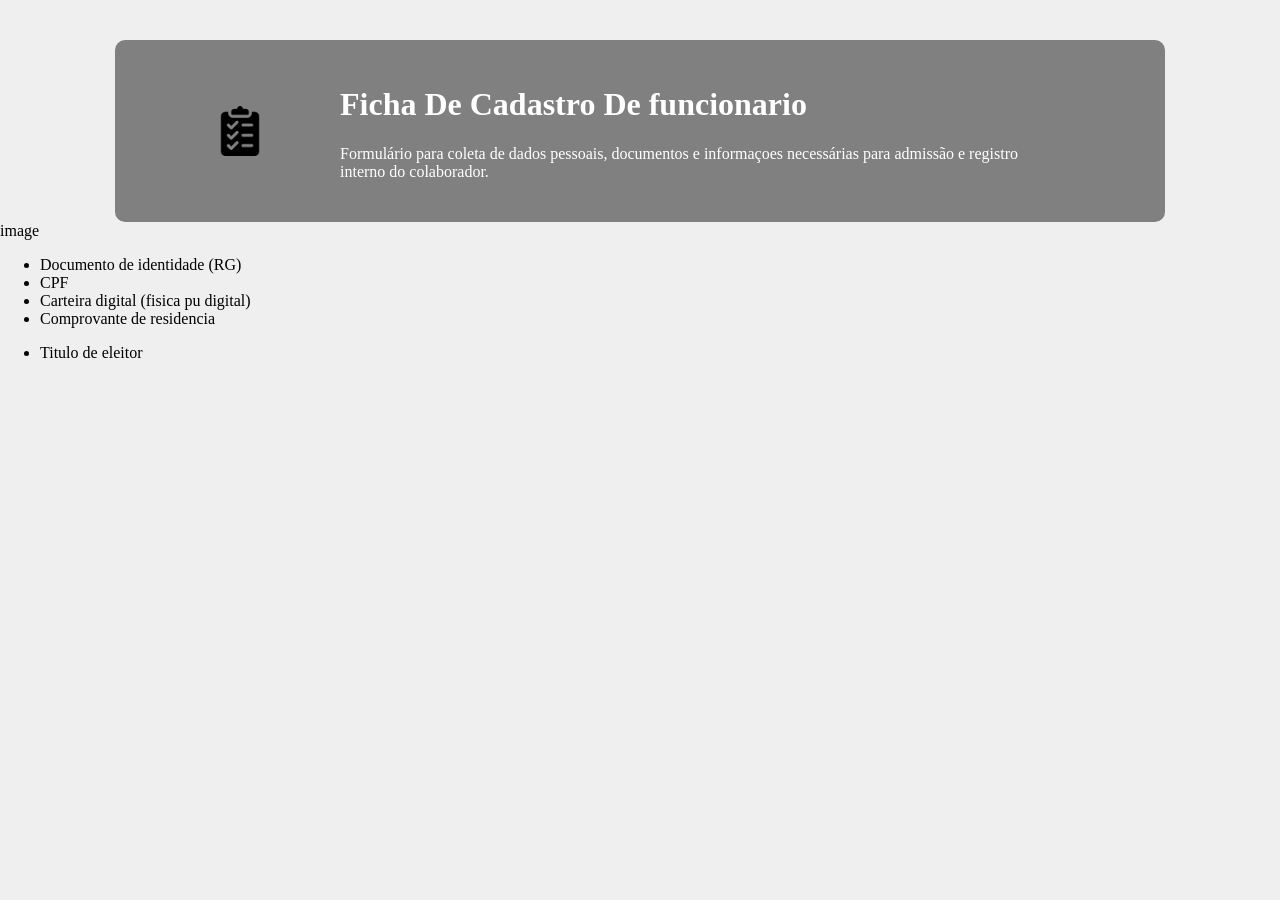
==== index.html @ 1a43c72d "começamos a segunda div" ====
<!DOCTYPE html>
<html lang="pt-br">
<head>
    <meta charset="UTF-8">
    <link rel="stylesheet" href="style.css">
    <meta name="viewport" content="width=device-width, initial-scale=1.0">
    <title>Ficha de Cadastro</title>
</head>
<body>
    <div class="topo">
    <div class="image">
    <img src="image/prancheta.png">
    </div>
        <div class= "cadastro-topo">
            <h1>Ficha De Cadastro De funcionario</h1>
            <P> Formulário para coleta de dados pessoais, documentos e informaçoes necessárias para admissão e registro interno do colaborador.</P>
        </div>
    </div>

    <div>

        <div class="documentos necessarios"></div>
      <div>image</div>
      <div class="dados-left">
        <ul>
<li>Documento de identidade (RG)</li>
<li>CPF</li>
<li>Carteira digital (fisica pu digital)</li>
<li>Comprovante de residencia
        </ul>
      </div>
    </div class="dados-right">
<ul>
    <li>Titulo de eleitor</li>
</ul>     

    
    
</body>
</html>
---- style.css ----
body{
    margin: 0;
    padding: 0;
    background-color: #efefef;

}
.topo{
    display: flex;
    width: 1000px;
    background-color: #808080; 
    border-radius: 10px;
    margin: auto;
    margin-top: 40px;
    padding: 25px;
    color: #fff;
}
.topo img{
    width: 50px;
}
.image{
    display: flex;
    align-items: center;
    justify-content: center; 
flex: 1;
}
.cadastro-topo {
    flex: 4;
}

.cadastro-topo p {
    padding-right: 100px;
}
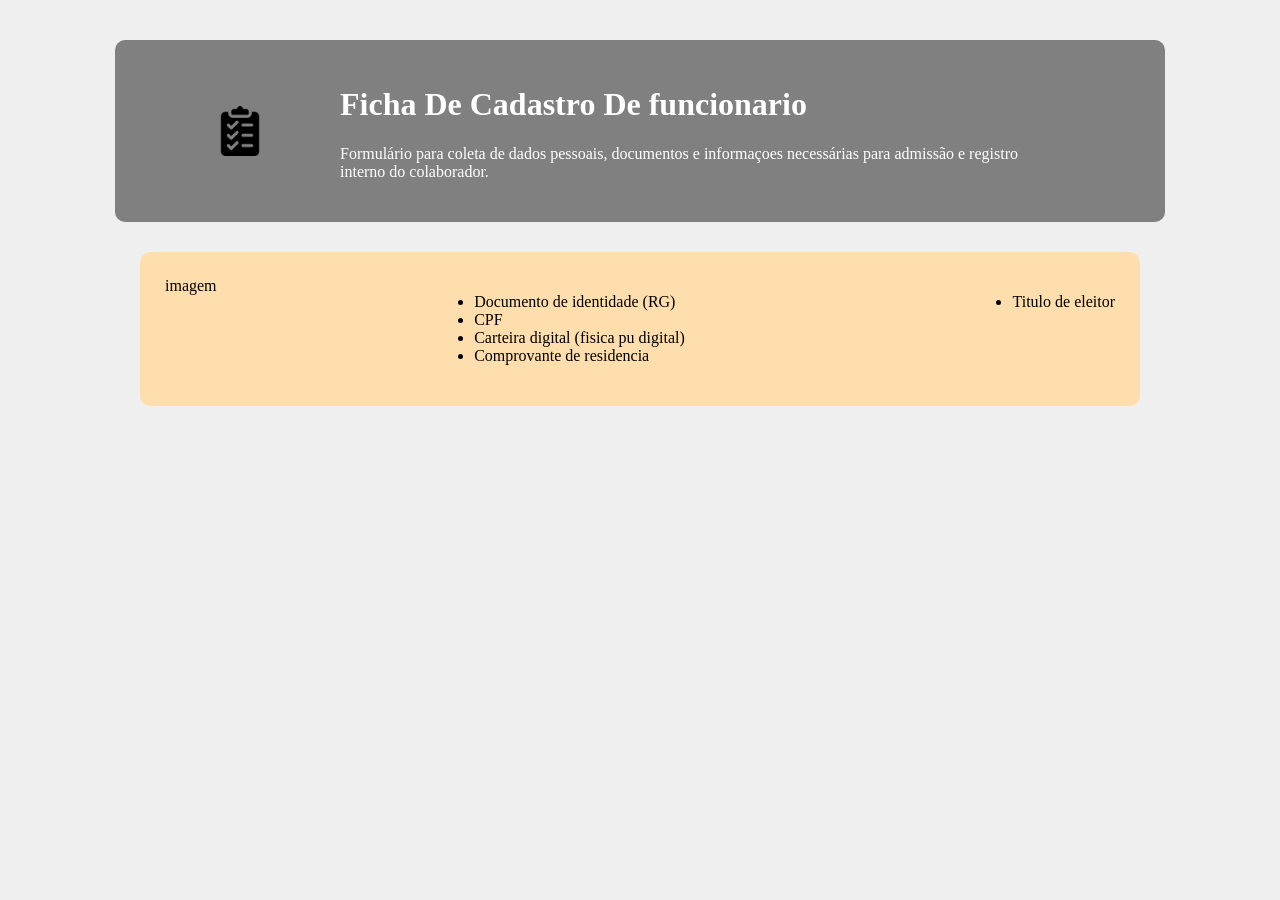
==== commit 02d2b44d: "fizemos a segunda parte" ====
--- a/index.html
+++ b/index.html
@@ -19,8 +19,9 @@
 
     <div>
 
-        <div class="documentos necessarios"></div>
-      <div>image</div>
+        <div class="documentos-necessarios">
+        <div class="imagem-documentos">imagem</div>
+        <div class="dados-left">
       <div class="dados-left">
         <ul>
 <li>Documento de identidade (RG)</li>
--- a/style.css
+++ b/style.css
@@ -29,4 +29,25 @@
 
 .cadastro-topo p {
     padding-right: 100px;
-}                                                                                                                                                          +}
+
+.documentos-necessarios {
+    display: flex;
+    width:950px;
+    margin: auto;
+    background-color:#FFDEAD;
+    padding: 25px;
+    margin-top: 30px;
+    border-radius: 10px;
+}
+.imagem-documentos {
+    flex: 1;
+}
+
+.dados-left{
+    flex: 2;
+}
+ 
+.dados-right {
+    flex: 2;
+}
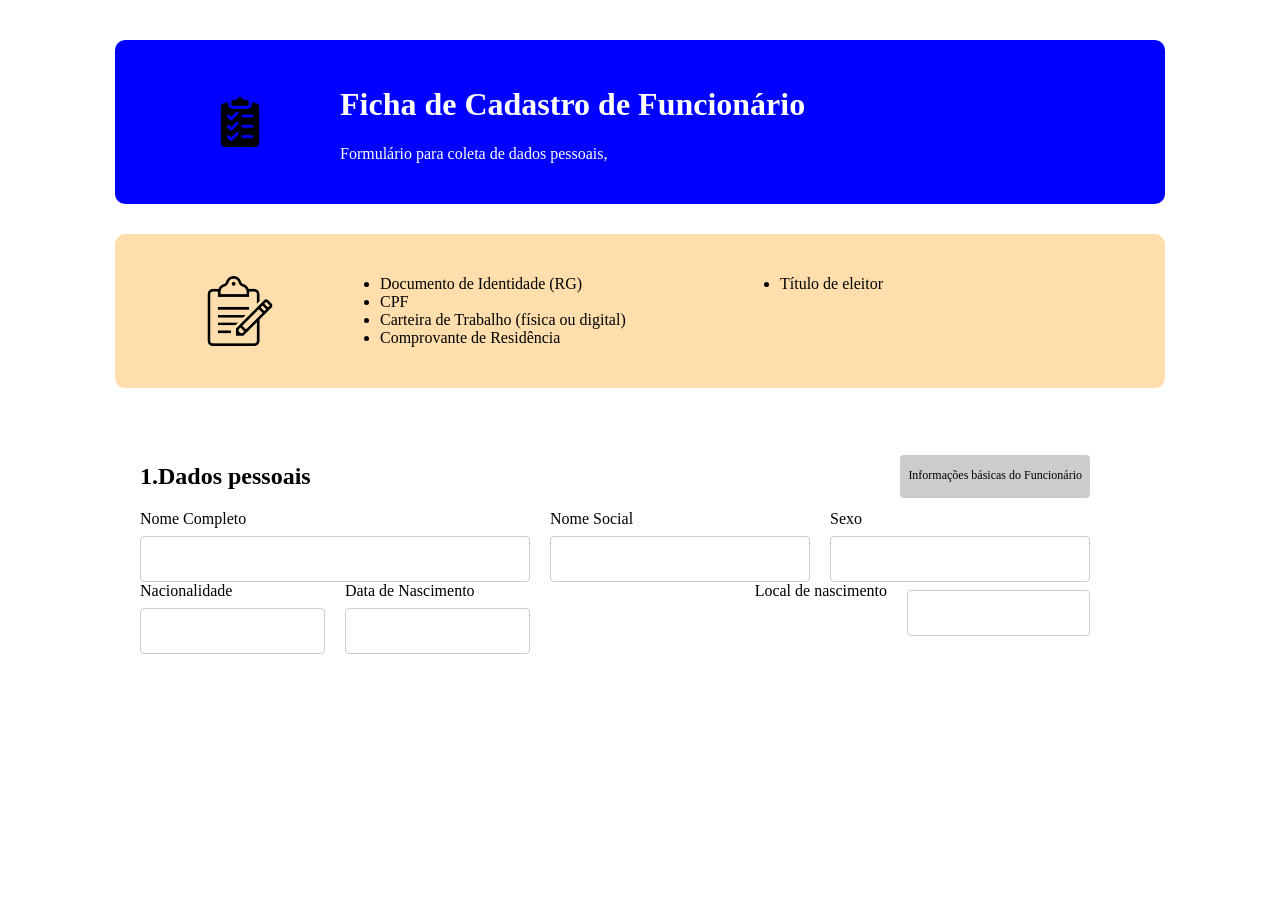
==== commit e37fd7c2: "começamos a segunda linha" ====
--- a/index.html
+++ b/index.html
@@ -8,34 +8,71 @@
 </head>
 <body>
     <div class="topo">
-    <div class="image">
-    <img src="image/prancheta.png">
-    </div>
-        <div class= "cadastro-topo">
-            <h1>Ficha De Cadastro De funcionario</h1>
-            <P> Formulário para coleta de dados pessoais, documentos e informaçoes necessárias para admissão e registro interno do colaborador.</P>
+        <div class="image">
+            <img src="image/prancheta.png">
+        </div>
+        <div class="cadastro-topo">
+            <h1>Ficha de Cadastro de Funcionário</h1>
+            <p>Formulário para coleta de dados pessoais, </p>
         </div>
     </div>
 
-    <div>
+    <div class="documentos-necessarios">
+        <div class="imagem-documentos">
+            <img src="image/lista.png">
+        </div>
+        <div class="dados-left">
+            <ul>
+                <li>Documento de Identidade (RG)</li>
+                <li>CPF</li>
+                <li>Carteira de Trabalho (física ou digital)</li>
+                <li>Comprovante de Residência</li>
+            </ul>
+        </div>
+        <div class="dados-right">
+            <ul>
+                <li>Título de eleitor</li>
+            </ul>
+        </div>
+    </div>
 
-        <div class="documentos-necessarios">
-        <div class="imagem-documentos">imagem</div>
-        <div class="dados-left">
-      <div class="dados-left">
-        <ul>
-<li>Documento de identidade (RG)</li>
-<li>CPF</li>
-<li>Carteira digital (fisica pu digital)</li>
-<li>Comprovante de residencia
-        </ul>
-      </div>
-    </div class="dados-right">
-<ul>
-    <li>Titulo de eleitor</li>
-</ul>     
 
-    
-    
+    <div class="dados-pessoais">
+        <div class="informacao-funcionario">
+            <h2>1.Dados pessoais</h2>
+            <p>Informações básicas do Funcionário</p>
+        </div>
+
+        <div class="linha">
+            <div class="grande">
+                <label>Nome Completo</label>
+                <input type="text">
+            </div>
+            <div class="medio">
+                <label>Nome Social</label>
+                <input type="text">
+            </div>
+            <div class="medio">
+                <label>Sexo</label>
+                <input type="text">
+            </div>
+        </div>
+
+    <div class="linha">
+      <div class="medio">
+        <label>Nacionalidade</label>
+        <input type="text">
+      </div> 
+    <div class="medio">
+        <label>Data de Nascimento</label>
+        <input type="text">
+    </div>
+    <div class="medio"></div>
+     <label>Local de nascimento</label>
+     <input type="text">
+</div>
+
 </body>
-</html>+</html>
+
+  
--- a/style.css
+++ b/style.css
@@ -1,28 +1,31 @@
-body{
+.body {
     margin: 0;
     padding: 0;
     background-color: #efefef;
+}
 
-}
-.topo{
+.topo {
     display: flex;
     width: 1000px;
-    background-color: #808080; 
+    background-color: #0000ff;
     border-radius: 10px;
     margin: auto;
     margin-top: 40px;
     padding: 25px;
     color: #fff;
 }
-.topo img{
+
+.topo img {
     width: 50px;
 }
-.image{
+
+.image {
     display: flex;
     align-items: center;
-    justify-content: center; 
-flex: 1;
+    justify-content: center;
+    flex: 1;
 }
+
 .cadastro-topo {
     flex: 4;
 }
@@ -33,21 +36,109 @@
 
 .documentos-necessarios {
     display: flex;
-    width:950px;
+    width: 1000px;
     margin: auto;
-    background-color:#FFDEAD;
+    background-color: #FFDEAD;
     padding: 25px;
     margin-top: 30px;
     border-radius: 10px;
 }
+
 .imagem-documentos {
     flex: 1;
+    display: flex;
+    justify-content: center;
+    align-items: center;
 }
 
-.dados-left{
+.imagem-documentos img {
+   width: 70px; 
+}
+
+.dados-left {
     flex: 2;
 }
- 
+
 .dados-right {
     flex: 2;
+}
+
+.dados-pessoais {
+    display: flex;
+    width: 1000px;
+    margin: auto;
+    padding: 25px;
+    background-color: #fff;
+    border-radius: 10px;
+    margin-top: 30px;
+    flex-direction: column;
+}
+
+.informacao-funcionario {
+    display: flex;
+    justify-content: space-between;
+    width: 950px;
+}
+
+.informacao-funcionario p {
+    background-color: #ccc;
+    line-height: 3;
+    padding: 2px 8px 2px 8px;
+    font-size: 12px;
+    border-radius: 4px;
+}
+
+.pequeno {
+    flex: 1;
+    display: flex;
+    flex-direction: column;
+}
+
+.medio {
+    flex: 2;
+    display: flex;
+    flex-direction: column;
+}
+
+.grande {
+    flex: 3;
+    display: flex;
+    flex-direction: column;
+}
+
+.extra {
+    flex: 6;
+    display: flex;
+    flex-direction: column;
+}
+
+.linha {
+        display: flex;
+      width: 950px;   
+       gap: 20px;
+}
+
+input{
+    height: 32px;
+    border: solid 1px #cdcdcd;
+    border-radius: 4px;
+    margin-top: 8px;
+    outline: none;
+    padding: 6px;
+}
+.linha{
+     display: flex;
+      width: 950px;   
+       gap: 20px;
+}
+.medio{
+    flex: 2;
+    display: flex;
+    flex-direction: column;
+}
+
+.local{
+flex: 2;
+    display: flex;
+    flex-direction: column;
 }
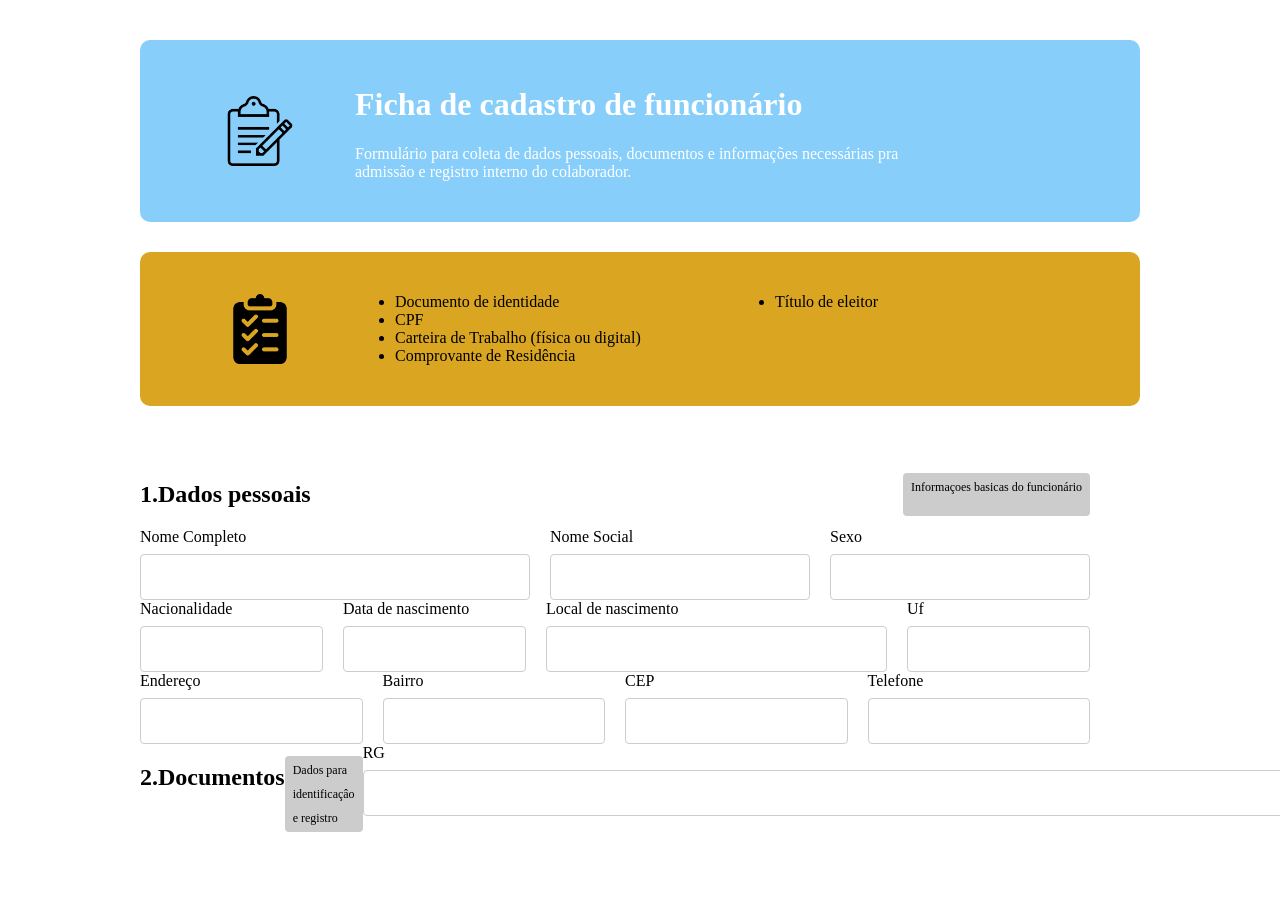
==== commit fa1aadc7: "estamos desenvolvendo" ====
--- a/index.html
+++ b/index.html
@@ -4,75 +4,121 @@
     <meta charset="UTF-8">
     <link rel="stylesheet" href="style.css">
     <meta name="viewport" content="width=device-width, initial-scale=1.0">
-    <title>Ficha de Cadastro</title>
+    <title>Ficha de cadastro</title>
 </head>
 <body>
     <div class="topo">
-        <div class="image">
+      <div class="image">
+        <img src= "image/lista.png">
+      </div>
+        
+      <div class="cadastro-topo">
+        <h1>Ficha de cadastro de funcionário</h1>
+        <p>Formulário para coleta de dados pessoais, documentos e 
+          informações necessárias pra admissão e registro interno do colaborador.</p>
+      </div>
+    </div>
+      <div class="documentos-necessarios">
+        <div class="imagem-documentos">
             <img src="image/prancheta.png">
-        </div>
-        <div class="cadastro-topo">
-            <h1>Ficha de Cadastro de Funcionário</h1>
-            <p>Formulário para coleta de dados pessoais, </p>
-        </div>
+                    </div>
+       
+        <div class="dados-left">
+          
+          <ul>
+            <li>Documento de identidade</li>
+            <li>CPF</li>
+            <li>Carteira de Trabalho (física ou digital)</li>
+            <li>Comprovante de Residência</li>
+          </ul>
+
+      </div>
+    
+    <div class="dados-right">
+      <ul>
+        <li>Título de eleitor</li>
+      </ul>
+    </div>
+  </div>
+
+
+  <div class="dados-pessoais">
+      <div class="informação-funcionario">  
+     <h2>1.Dados pessoais</h2>
+      <p>Informaçoes basicas do funcionário</p>
+</div>
+
+<div class="linha">
+     <div class="grande">
+      <label> Nome Completo</label>
+     <input type="text">
+  </div>
+
+
+  <div class="medio">
+    <label > Nome Social</label>
+    <input type="text">
+  </div>
+  <div class="medio">
+    <label> Sexo</label>
+    <input type="text">
+  </div>
+</div>
+
+ <div class="linha">
+     <div class="pequeno">
+      <label>Nacionalidade</label>
+      <input type="text">
+     </div>
+     <div class="pequeno">
+       <label> Data de nascimento</label>
+       <input type="text">
+    </div>
+    <div class="medio">
+      <label>Local de nascimento</label>
+      <input type="text">
     </div>
 
-    <div class="documentos-necessarios">
-        <div class="imagem-documentos">
-            <img src="image/lista.png">
-        </div>
-        <div class="dados-left">
-            <ul>
-                <li>Documento de Identidade (RG)</li>
-                <li>CPF</li>
-                <li>Carteira de Trabalho (física ou digital)</li>
-                <li>Comprovante de Residência</li>
-            </ul>
-        </div>
-        <div class="dados-right">
-            <ul>
-                <li>Título de eleitor</li>
-            </ul>
-        </div>
-    </div>
+    <div class="pequeno">
+  <label>Uf</label>
+  <input type="text">
+</div>
+
+</div>
 
 
-    <div class="dados-pessoais">
-        <div class="informacao-funcionario">
-            <h2>1.Dados pessoais</h2>
-            <p>Informações básicas do Funcionário</p>
-        </div>
-
-        <div class="linha">
-            <div class="grande">
-                <label>Nome Completo</label>
-                <input type="text">
-            </div>
-            <div class="medio">
-                <label>Nome Social</label>
-                <input type="text">
-            </div>
-            <div class="medio">
-                <label>Sexo</label>
-                <input type="text">
-            </div>
-        </div>
-
-    <div class="linha">
-      <div class="medio">
-        <label>Nacionalidade</label>
-        <input type="text">
-      </div> 
-    <div class="medio">
-        <label>Data de Nascimento</label>
-        <input type="text">
-    </div>
-    <div class="medio"></div>
-     <label>Local de nascimento</label>
-     <input type="text">
+<div class="linha">
+  <div class="pequeno">
+    <label>Endereço</label>
+    <input type="text">
+  </div>
+  <div class="pequeno">
+    <label>Bairro</label>
+    <input type="text">
+  </div>
+  <div class="pequeno">
+    
+    <label>CEP</label>
+    <input type="text">
+  </div>
+  <div class="pequeno">
+    <label>Telefone</label>
+    <input type="text">
+  </div>
 </div>
 
+
+  <div class="documentos">
+      <div class="informação-funcionario">  
+     <h2>2.Documentos</h2>
+      <p>Dados para identificaçâo e registro</p>
+<div>
+      <div class="linha">
+         <div class="medio">
+            <label>RG</label>
+            <input type="text">
+    
+      </div>
+
 </body>
-</html>
-
-  +</html>
--- a/style.css
+++ b/style.css
@@ -1,13 +1,13 @@
-.body {
+.body{
     margin: 0;
     padding: 0;
     background-color: #efefef;
+
 }
-
-.topo {
+.topo{
     display: flex;
-    width: 1000px;
-    background-color: #0000ff;
+    width: 950px;
+    background-color: #87CEFA;
     border-radius: 10px;
     margin: auto;
     margin-top: 40px;
@@ -16,54 +16,114 @@
 }
 
 .topo img {
-    width: 50px;
+    width: 70px;
+    
 }
 
-.image {
+.image{
     display: flex;
     align-items: center;
     justify-content: center;
-    flex: 1;
+    flex:1;
 }
 
-.cadastro-topo {
+.cadastro-topo{
     flex: 4;
 }
 
-.cadastro-topo p {
-    padding-right: 100px;
+.cadastro-topo p{
+    padding-right:180px ;
 }
 
-.documentos-necessarios {
+.documentos-necessarios{
     display: flex;
-    width: 1000px;
+    width: 950px;
     margin: auto;
-    background-color: #FFDEAD;
+    background-color:	#DAA520;
+    border-radius: 10px;
     padding: 25px;
     margin-top: 30px;
-    border-radius: 10px;
 }
 
-.imagem-documentos {
+.imagem-documentos{
     flex: 1;
     display: flex;
     justify-content: center;
     align-items: center;
 }
-
-.imagem-documentos img {
-   width: 70px; 
+.imagem-documentos img{
+    width: 70px;
 }
-
-.dados-left {
+.dados-left{
+    flex: 2;
+}
+.dados-right{
     flex: 2;
 }
 
-.dados-right {
-    flex: 2;
+.dados-pessoais{
+    display: flex;
+    width: 1000px;
+    margin: auto;
+    padding: 25px;
+    background-color: #fff;
+    border-radius: 10px;
+    margin-top: 30px;
+    flex-direction: column;
+}
+.informação-funcionario{
+    display: flex;
+    justify-content: space-between;
+    width: 950px;
+
 }
 
-.dados-pessoais {
+.informação-funcionario p{
+    background-color: #ccc;
+    line-height: 2;
+    padding: 2px 8px 2px 8px;
+    font-size: 12px;
+    border-radius: 4px;
+    
+}
+
+.pequeno{
+flex: 1;
+display: flex;
+flex-direction: column;
+}
+
+.medio{
+flex: 2;
+display: flex;
+flex-direction: column;
+}
+.grande{
+flex: 3;
+display: flex;
+flex-direction: column;
+}
+
+.extra{
+flex: 6;
+}
+
+.linha{
+    display: flex;
+    width: 950px;
+    gap: 20px;
+} 
+
+input{
+    height: 32px;
+    border: solid 1px #cdcdcd;
+    border-radius: 4px;
+    margin-top: 8px;
+    outline: none;
+    padding: 6px;
+}
+
+.documenos{
     display: flex;
     width: 1000px;
     margin: auto;
@@ -74,71 +134,3 @@
     flex-direction: column;
 }
 
-.informacao-funcionario {
-    display: flex;
-    justify-content: space-between;
-    width: 950px;
-}
-
-.informacao-funcionario p {
-    background-color: #ccc;
-    line-height: 3;
-    padding: 2px 8px 2px 8px;
-    font-size: 12px;
-    border-radius: 4px;
-}
-
-.pequeno {
-    flex: 1;
-    display: flex;
-    flex-direction: column;
-}
-
-.medio {
-    flex: 2;
-    display: flex;
-    flex-direction: column;
-}
-
-.grande {
-    flex: 3;
-    display: flex;
-    flex-direction: column;
-}
-
-.extra {
-    flex: 6;
-    display: flex;
-    flex-direction: column;
-}
-
-.linha {
-        display: flex;
-      width: 950px;   
-       gap: 20px;
-}
-
-input{
-    height: 32px;
-    border: solid 1px #cdcdcd;
-    border-radius: 4px;
-    margin-top: 8px;
-    outline: none;
-    padding: 6px;
-}
-.linha{
-     display: flex;
-      width: 950px;   
-       gap: 20px;
-}
-.medio{
-    flex: 2;
-    display: flex;
-    flex-direction: column;
-}
-
-.local{
-flex: 2;
-    display: flex;
-    flex-direction: column;
-}
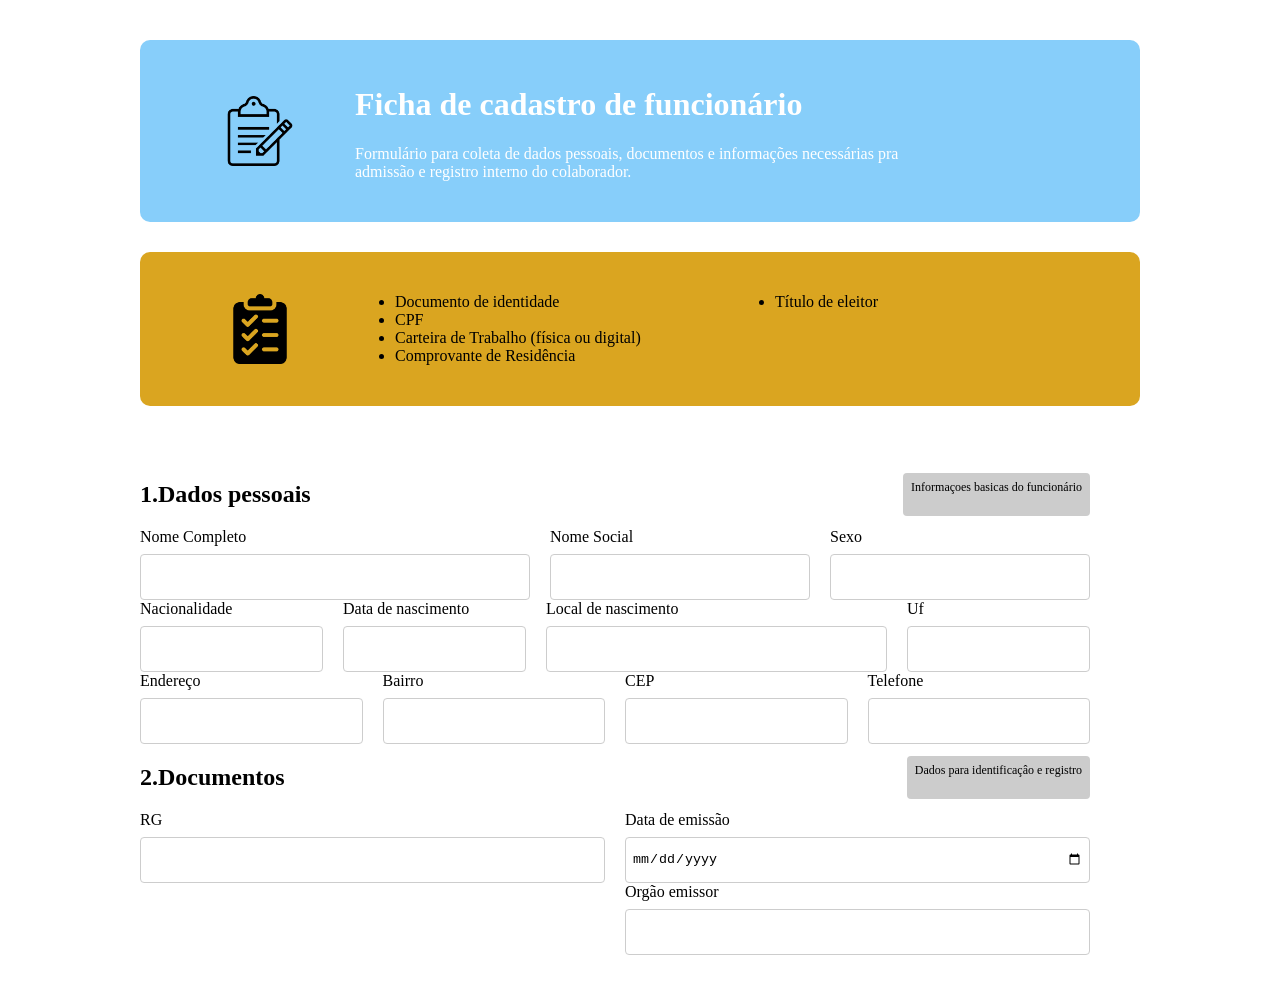
==== commit 97c3019c: "desenvolvemos a segunda parte" ====
--- a/index.html
+++ b/index.html
@@ -50,38 +50,38 @@
 
 <div class="linha">
      <div class="grande">
-      <label> Nome Completo</label>
-     <input type="text">
+            <label> Nome Completo</label>
+           <input type="text">
   </div>
 
 
   <div class="medio">
-    <label > Nome Social</label>
-    <input type="text">
+           <label > Nome Social</label>
+           <input type="text">
   </div>
   <div class="medio">
-    <label> Sexo</label>
-    <input type="text">
+         <label> Sexo</label>
+         <input type="text">
   </div>
 </div>
 
  <div class="linha">
      <div class="pequeno">
-      <label>Nacionalidade</label>
-      <input type="text">
+            <label>Nacionalidade</label>
+           <input type="text">
      </div>
      <div class="pequeno">
-       <label> Data de nascimento</label>
-       <input type="text">
+           <label> Data de nascimento</label>
+           <input type="text">
     </div>
     <div class="medio">
-      <label>Local de nascimento</label>
-      <input type="text">
+          <label>Local de nascimento</label>
+          <input type="text">
     </div>
 
     <div class="pequeno">
-  <label>Uf</label>
-  <input type="text">
+      <label>Uf</label>
+      <input type="text">
 </div>
 
 </div>
@@ -89,21 +89,21 @@
 
 <div class="linha">
   <div class="pequeno">
-    <label>Endereço</label>
-    <input type="text">
+       <label>Endereço</label>
+       <input type="text">
   </div>
   <div class="pequeno">
-    <label>Bairro</label>
-    <input type="text">
+        <label>Bairro</label>
+        <input type="text">
   </div>
   <div class="pequeno">
     
-    <label>CEP</label>
-    <input type="text">
+         <label>CEP</label>
+         <input type="text">
   </div>
   <div class="pequeno">
-    <label>Telefone</label>
-    <input type="text">
+         <label>Telefone</label>
+         <input type="text">
   </div>
 </div>
 
@@ -112,7 +112,7 @@
       <div class="informação-funcionario">  
      <h2>2.Documentos</h2>
       <p>Dados para identificaçâo e registro</p>
-<div>
+      </div>
       <div class="linha">
          <div class="medio">
             <label>RG</label>
@@ -120,5 +120,16 @@
     
       </div>
 
+      <div class="medio">
+        <label>Data de emissão</label>
+        <input type="date">
+
+        <div class="medio">
+           <label>Orgão emissor</label>
+            <input type="text">
+            <div>
+              
+            </div>
+
 </body>
 </html>
--- a/style.css
+++ b/style.css
@@ -112,7 +112,7 @@
     display: flex;
     width: 950px;
     gap: 20px;
-} 
+}
 
 input{
     height: 32px;
@@ -122,7 +122,6 @@
     outline: none;
     padding: 6px;
 }
-
 .documenos{
     display: flex;
     width: 1000px;
@@ -134,3 +133,9 @@
     flex-direction: column;
 }
 
+.medio{
+flex: 2;
+display: flex;
+flex-direction: column;
+}
+
